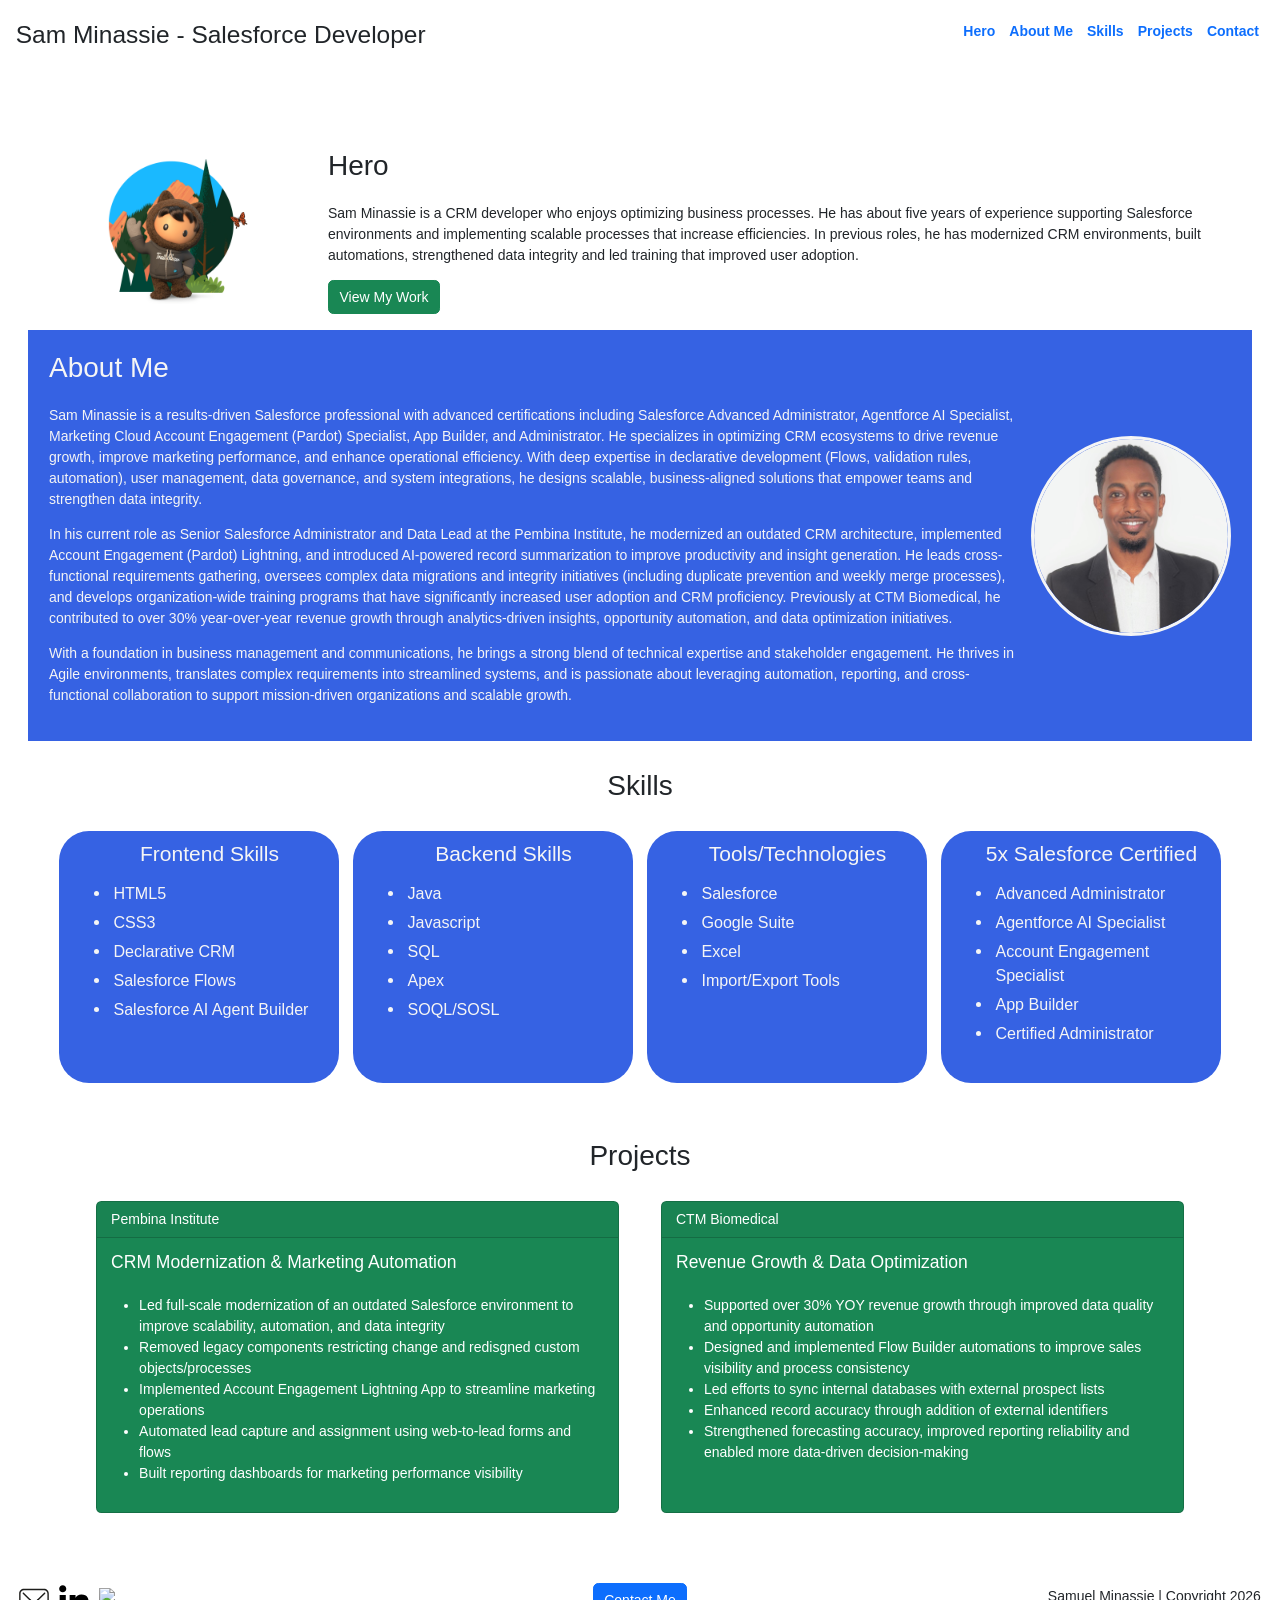
==== index.html @ ef86ed07 "Rename index.html to index.html" ====
<!DOCTYPE html>
<html lang="en">
<head>
    <meta charset="UTF-8">
    <meta name="viewport" content="width=device-width, initial-scale=1.0">
    <link rel="stylesheet" href="styles.css">
    <link href="https://cdn.jsdelivr.net/npm/bootstrap@5.3.8/dist/css/bootstrap.min.css" rel="stylesheet" integrity="sha384-sRIl4kxILFvY47J16cr9ZwB07vP4J8+LH7qKQnuqkuIAvNWLzeN8tE5YBujZqJLB" crossorigin="anonymous">
    <title>Sam Minassie</title>
</head>
<body>
    <header class="header"><h1>Sam Minassie - Salesforce Developer</h1>        
        <nav class="header-nav">
         <ul>
            <li><a href="#hero" class="header-nav-link">Hero</a></li>
            <li><a href="#about-me" class="header-nav-link">About Me</a></li>
            <li><a href="#skills" class="header-nav-link">Skills</a></li>
            <li><a href="#projects" class="header-nav-link">Projects</a></li>
            <li><a href="#contact" class="header-nav-link">Contact</a></li>
         </ul>
        </nav>
    </header>
    <main>
        <div id="hero" class="hero">        
            <div><img src="./images/salesforce avatar astro.png" alt="Salesforce Astro" title="Salesforce Astro"></div>        
            <div class="hero-text">
                <h1>Hero</h1>
                <p>Sam Minassie is a CRM developer who enjoys optimizing business processes. He has about five years of experience supporting Salesforce environments and implementing scalable processes that increase efficiencies. In previous roles, he has modernized CRM environments, built automations, strengthened data integrity and led training that improved user adoption.</p>
                <div><a href="#projects"><button type="button" class="btn btn-success">View My Work</button></a></div> 
            </div>                   
        </div>
        <div id="about-me" class="about-me">
            <div class="about-me-text">
            <h1>About Me</h1>    
            <p>Sam Minassie is a results-driven Salesforce professional with advanced certifications including Salesforce Advanced Administrator, Agentforce AI Specialist, Marketing Cloud Account Engagement (Pardot) Specialist, App Builder, and Administrator. He specializes in optimizing CRM ecosystems to drive revenue growth, improve marketing performance, and enhance operational efficiency. With deep expertise in declarative development (Flows, validation rules, automation), user management, data governance, and system integrations, he designs scalable, business-aligned solutions that empower teams and strengthen data integrity.</p>
            <p>In his current role as Senior Salesforce Administrator and Data Lead at the Pembina Institute, he modernized an outdated CRM architecture, implemented Account Engagement (Pardot) Lightning, and introduced AI-powered record summarization to improve productivity and insight generation. He leads cross-functional requirements gathering, oversees complex data migrations and integrity initiatives (including duplicate prevention and weekly merge processes), and develops organization-wide training programs that have significantly increased user adoption and CRM proficiency. Previously at CTM Biomedical, he contributed to over 30% year-over-year revenue growth through analytics-driven insights, opportunity automation, and data optimization initiatives.</p>
            <p>With a foundation in business management and communications, he brings a strong blend of technical expertise and stakeholder engagement. He thrives in Agile environments, translates complex requirements into streamlined systems, and is passionate about leveraging automation, reporting, and cross-functional collaboration to support mission-driven organizations and scalable growth.</p>
            </div>        
            <div><a href="https://www.linkedin.com/in/samminassie/" target="_blank"><img src="./images/professional-profile-pic.jpeg" alt="Sam Minassie" title="Sam Minassie"></a></div>        
        </div>
        <div id="skills" class="skills">
            <div><h1>Skills</h1></div>
            <div class="icard-container">
            <div class="icard">        
             <h5 class="icard-title">Frontend Skills</h5>
             <div class="icard-text">
                <ul>
                    <li>HTML5</li>
                    <li>CSS3</li>
                    <li>Declarative CRM</li>
                    <li>Salesforce Flows</li>
                    <li>Salesforce AI Agent Builder</li>
                </ul>   
             </div>
            </div>
            <div class="icard">            
                    <h5 class="icard-title">Backend Skills</h5>
                    <div class="icard-text">
                        <ul>
                            <li>Java</li>
                            <li>Javascript</li>
                            <li>SQL</li>
                            <li>Apex</li>
                            <li>SOQL/SOSL</li>
                        </ul>
                    </div>            
            </div>
            <div class="icard">            
                    <h5 class="icard-title">Tools/Technologies</h5>
                    <div class="icard-text">
                        <ul>
                            <li>Salesforce</li>
                            <li>Google Suite</li>
                            <li>Excel</li>
                            <li>Import/Export Tools</li>
                        </ul>
                    </div>            
            </div>
            <div class="icard">            
                    <h5 class="icard-title">5x Salesforce Certified</h5>
                    <div class="icard-text">
                        <ul>
                            <li>Advanced Administrator</li>
                            <li>Agentforce AI Specialist</li>
                            <li>Account Engagement Specialist</li>
                            <li>App Builder</li>
                            <li>Certified Administrator</li>
                        </ul>                    
                        </div>            
            </div>            
            </div>
        </div>
        <div id="projects" class="projects">
            <h1>Projects</h1>
        <div class="project-row">
        <div class="card-container">
            <div class="card text-white bg-success mb-3" style="max-width: 40rem;">
                <div class="card-header">Pembina Institute</div>
                    <div class="card-body">
                    <h5 class="card-title">CRM Modernization & Marketing Automation</h5>
                    <p class="card-text">
                        <ul>
                            <li>Led full-scale modernization of an outdated Salesforce environment to improve scalability, automation, and data integrity</li>
                            <li>Removed legacy components restricting change and redisgned custom objects/processes</li>
                            <li>Implemented Account Engagement Lightning App to streamline marketing operations</li>
                            <li>Automated lead capture and assignment using web-to-lead forms and flows</li>
                            <li>Built reporting dashboards for marketing performance visibility</li>
                        </ul>
                    </p>
                 </div>
                 </div>
        </div>
        <div class="card-container">
            <div class="card text-white bg-success mb-3" style="max-width: 40rem;">
                <div class="card-header">CTM Biomedical</div>
                    <div class="card-body">
                    <h5 class="card-title">Revenue Growth & Data Optimization</h5>
                    <p class="card-text">
                        <ul>
                            <li>Supported over 30% YOY revenue growth through improved data quality and opportunity automation</li>
                            <li>Designed and implemented Flow Builder automations to improve sales visibility and process consistency</li>
                            <li>Led efforts to sync internal databases with external prospect lists</li>
                            <li>Enhanced record accuracy through addition of external identifiers</li>
                            <li>Strengthened forecasting accuracy, improved reporting reliability and enabled more data-driven decision-making</li>
                        </ul>
                    </p>
            </div>
            </div>
            </div>
        </div>
    </main>
    <div class="footer">
        <div class="left">
            <a href="mailto:samuelminassie@gmail.com" target="_blank" alt="Email" title="Email"><img src="./images/email-logo.svg"></a>
            <a href="https://www.linkedin.com/in/samminassie/" target="_blank" alt="Linkedin" title="Linkedin"><img src="./images/linkedin-logo.svg"></a>
            <a href="https://github.com/samuelminassie" target="_blank" alt="Github" title="Github"><img src="./images/github-logo.png"></a>
        </div>
        <div>
            <a href="./contactme.html" target="_blank"><button type="button" class="btn btn-primary">Contact Me</button></a>
        </div>        
        <div class="right">
            <h6>Samuel Minassie | Copyright 2026</h6>
        </div>
    </div>
</body>
</html>
---- styles.css ----
* {
    margin: 0;
    padding: 0;
    font-family: Arial, Helvetica, sans-serif;
    font-size: 14px;
}

.header {    
    /* background-color: rgb(0, 140, 255); */
    display: flex;
    align-items: center;
    padding-left: .25em;        
}
.header h1 {
    justify-content: left;
    display: flex;
    font-size: 1.75em;
    padding-left: .5em;   
}

main {
    padding: 2em;
}

.header-nav {
    display: flex;    
    justify-content: flex-end;    
    margin-left: auto;
}

.header-nav ul {
    display: flex;    
    padding: 0;
    gap: 0px;
    /* color: whitesmoke; */
    justify-content: flex-end;
    padding: 1em;    
    
}

.header-nav li {    
    margin-right: 0px;    
    flex-direction: row;
    list-style-type: none;
    justify-content: flex-end;
    padding: .5em;  
}

.header-nav-link {
    text-decoration: none;
    font-weight: bold;    
}

.header-nav-link:hover {
    /* background-color: dodgerblue; */
    color: rgb(194, 132, 91);
    text-decoration: underline;
}
.hero {
    display: flex;
    margin-top: 3em;
    margin-bottom: 1em;
    
}

.hero h1 {
    font-size: 2em;    
    margin-bottom: .75em;
}

.hero img {
    width: 300px;
    justify-content: flex-start;
}

.hero-text {
    justify-content: flex-end;
    align-content: center;
}

.about-me {
    display: flex;
    justify-content: flex-start;
    background-color: rgb(54, 98, 227);
    color: whitesmoke;
    padding: 1em     
}

.about-me div {
    align-content: center;
}
.about-me-text {
    /* background-color: whitesmoke; */
    justify-content: flex-start;
    margin: .5em .5em;   
}
.about-me-text p {
    margin-top: .5em;
}

.about-me h1 {
    font-size: 2em;    
    margin-bottom: .75em;
    flex: 1 1 150px; 
}

.about-me img {    
    width: 200px;
    border: solid whitesmoke;
    border-radius: 100px;
    justify-content: flex-end;
    align-content: center;
    margin-right: .5em;
    padding: .05%;   
}

.skills {    
    display: grid;
    place-items: center;
    justify-content: center;    
}

.skills h1 {
    font-size: 2em;
    justify-content: center;
    margin: 1em;
    text-align: center;
}
.icard-container {
  display: flex;          /* Makes children align in a row */
  gap: 1em;              /* Space between cards */
}

.icard {
  width: 20rem;
  height: 18rem;
  padding: 10px;
  background: rgb(54, 98, 227);
  border-radius: 30px;
  color: whitesmoke;
  flex: 1 1 150px;
  text-align: center;
}

.icard-title {
    padding-bottom: .25em;
    padding-left: 1em;
    font-size: clamp(1em, 3vw, 1.5em)
}

.icard-text {
    /* padding-top: 2em; */
    padding-left: 1em;
    align-content: center;
    flex-wrap: wrap;    
    }

.icard-text li {
    font-size: clamp(.75em, 2.5vw, 1.15em);
    padding: .15em .15em;
    flex-wrap: wrap;   
    text-align: left;
}

.projects {
    display: flex;
    margin-top: 2em;    
    align-items: center;
    flex-direction: column;

}

.projects h1 {    
    text-align: center;
    margin: 1em;
    font-size: 2em;
}

.project-row {
    display: flex;
    gap: 3em;
    justify-content: center;
    align-content: center;
}

.card-container {         
    display: inline-flex;
    gap: 3em;
    width: 45%;    
}

.card-title {
    padding-bottom: 0.5em;
    font-size: 1.25em;
}

.card-subtitle {
    padding-bottom: 1em;
    font-size: 1.05em;
}

.card-text li {
    padding: .5em .5em;
}

.footer {
    display: flex;
    align-items: center;
    margin-top: 2em;
    margin-bottom: .5em;
}

.left {
    flex: 1;
    display: flex;
    padding-left: 1.5%;
    gap: 10px;    
}

.left img {    
    width: 30px;
    height: auto;    
}

.right {
    display: flex;
    flex: 1;
    justify-content: flex-end;
    padding-right: 1.5%;
}

@media (max-width: 768px) {
    .footer {
        flex-direction: column; /*items stack on small screens*/
        align-items: center;
        text-align: center;
    }

    .left, .right {
        justify-content: center;
        flex: none;
    }

    .left {
        gap: 15px; /* slightly bigger gap on mobile */
        margin-bottom: 0.5em;
    }

    .right h6 {
        font-size: 0.9rem;
    }

    .hero img {
        width: clamp(150px, 25vw, 300px);
        height: auto;
    }
    .about-me img {
        width: clamp(120px, 20vw, 200px);
        height: auto;
    }

    .icard-container {
        flex-wrap: wrap; /*cards wrap on smaller screens */
        justify-content: center;
    }

    .icard {
        flex: 1 1 250px; /* min width for cards */
        max-width: 300px;
        margin-bottom: 1em;
    }
}
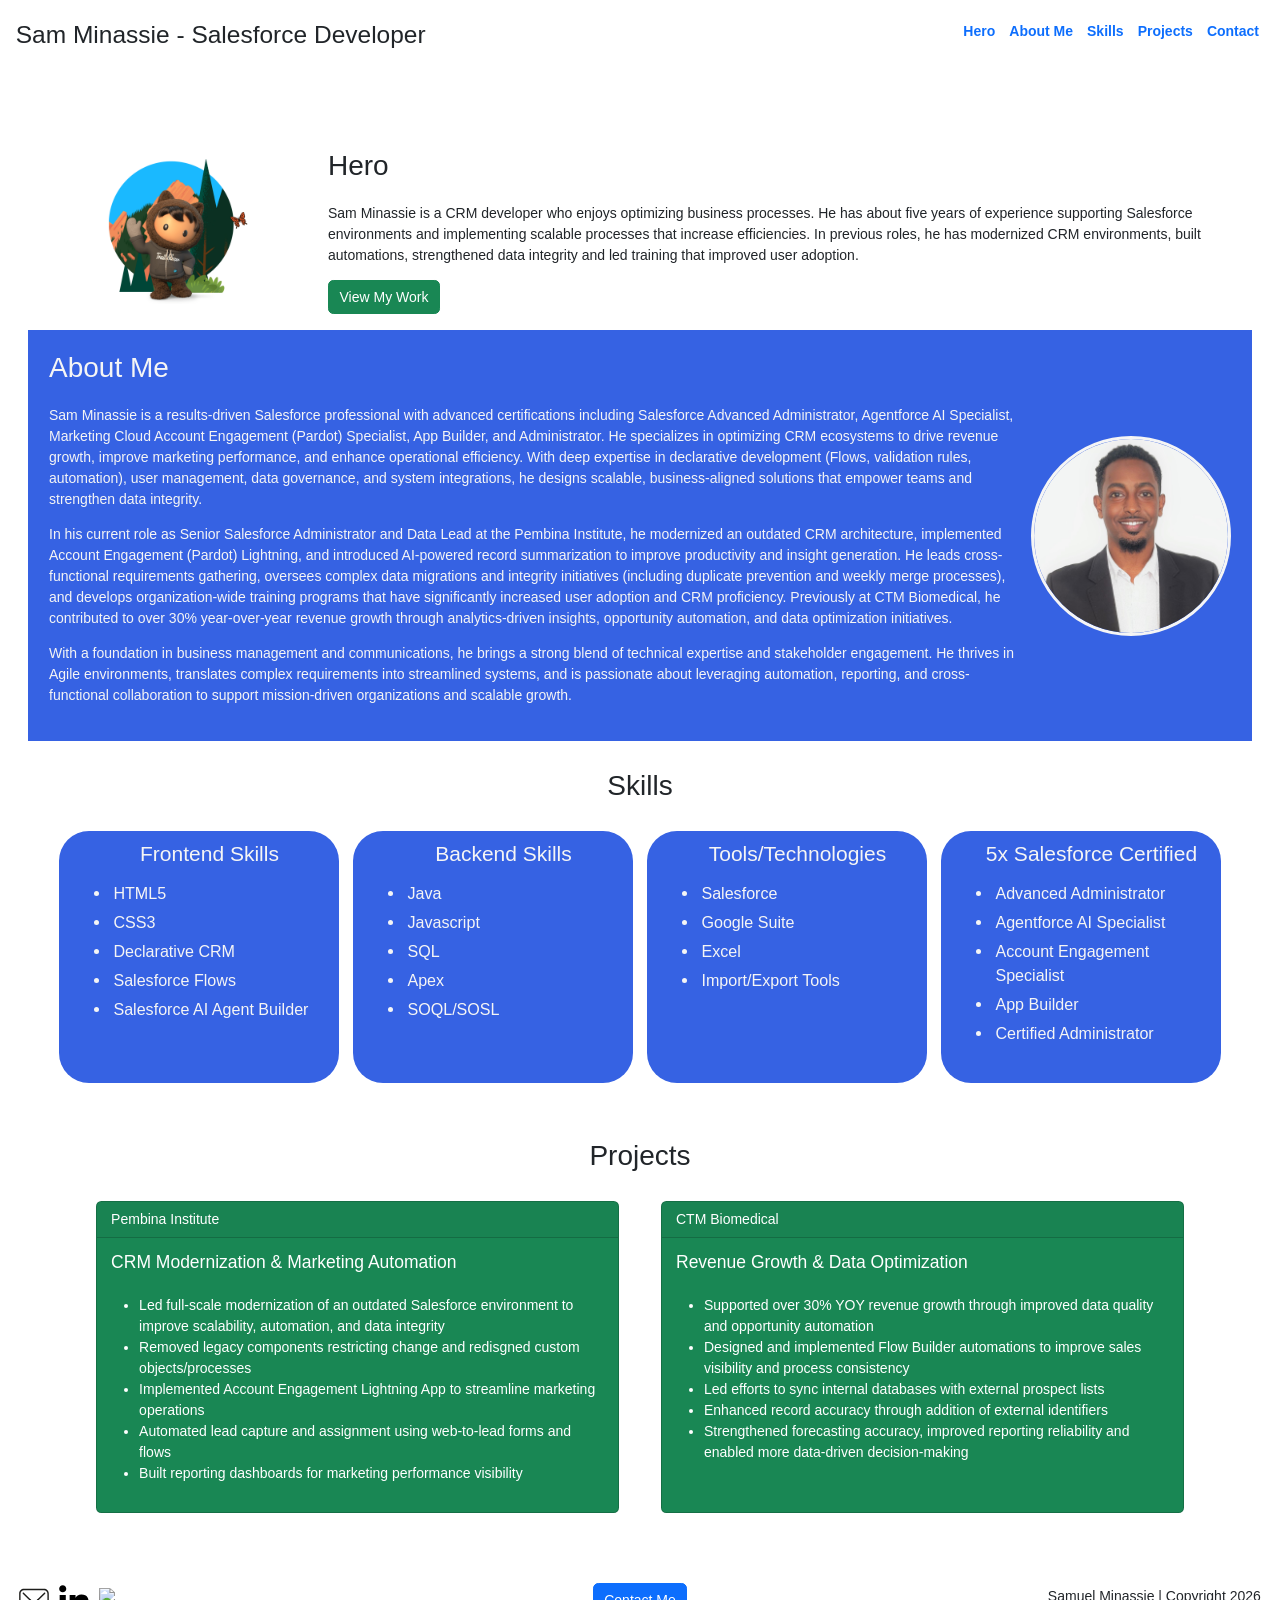
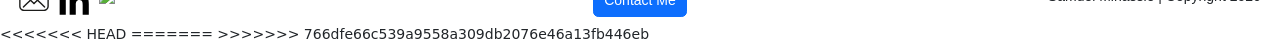
==== commit 5dd1f565: "github logo fix" ====
--- a/index.html
+++ b/index.html
@@ -132,7 +132,7 @@
         <div class="left">
             <a href="mailto:samuelminassie@gmail.com" target="_blank" alt="Email" title="Email"><img src="./images/email-logo.svg"></a>
             <a href="https://www.linkedin.com/in/samminassie/" target="_blank" alt="Linkedin" title="Linkedin"><img src="./images/linkedin-logo.svg"></a>
-            <a href="https://github.com/samuelminassie" target="_blank" alt="Github" title="Github"><img src="./images/github-logo.png"></a>
+            <a href="https://github.com/samuelminassie" target="_blank" alt="Github" title="Github"><img src="./images/github-logo-update.svg"></a>
         </div>
         <div>
             <a href="./contactme.html" target="_blank"><button type="button" class="btn btn-primary">Contact Me</button></a>
@@ -142,4 +142,8 @@
         </div>
     </div>
 </body>
+<<<<<<< HEAD
 </html>
+=======
+</html>
+>>>>>>> 766dfe66c539a9558a309db2076e46a13fb446eb
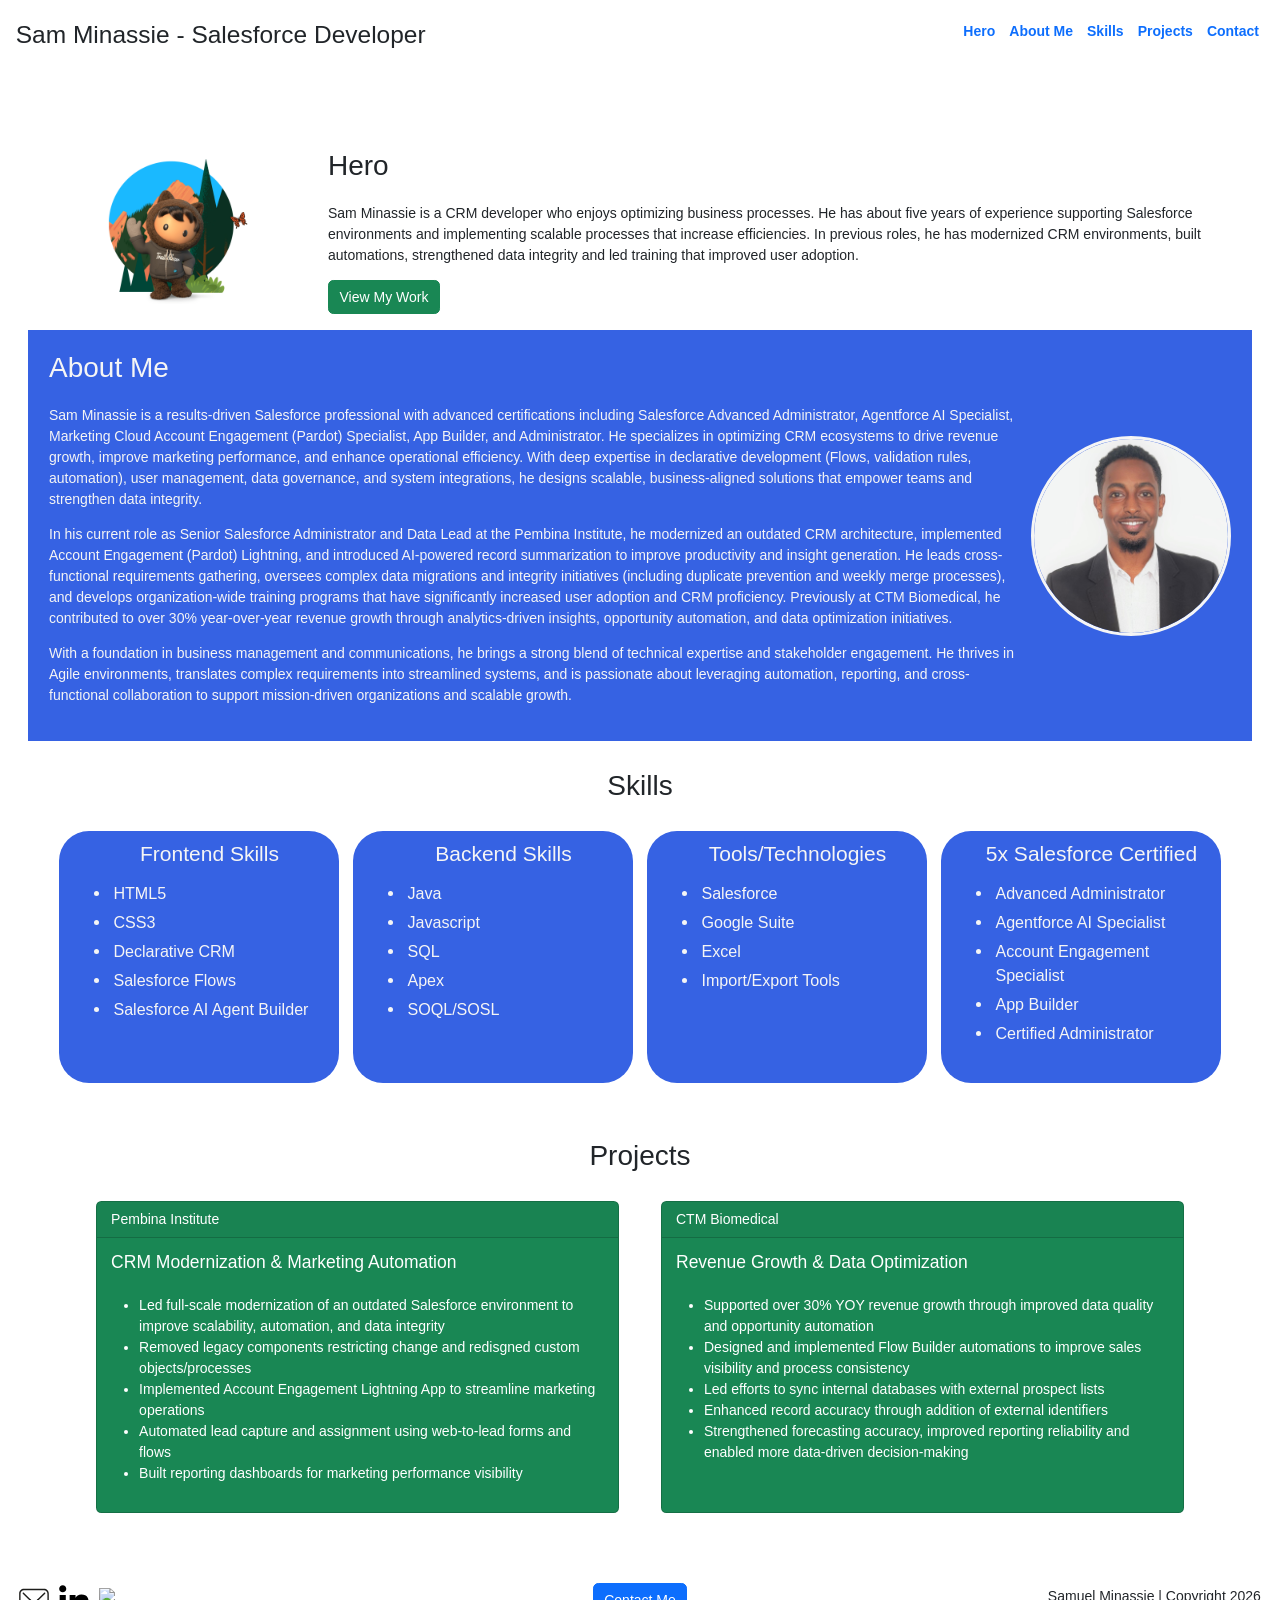
==== commit 40414477: "final github logo fix" ====
--- a/index.html
+++ b/index.html
@@ -142,8 +142,4 @@
         </div>
     </div>
 </body>
-<<<<<<< HEAD
 </html>
-=======
-</html>
->>>>>>> 766dfe66c539a9558a309db2076e46a13fb446eb
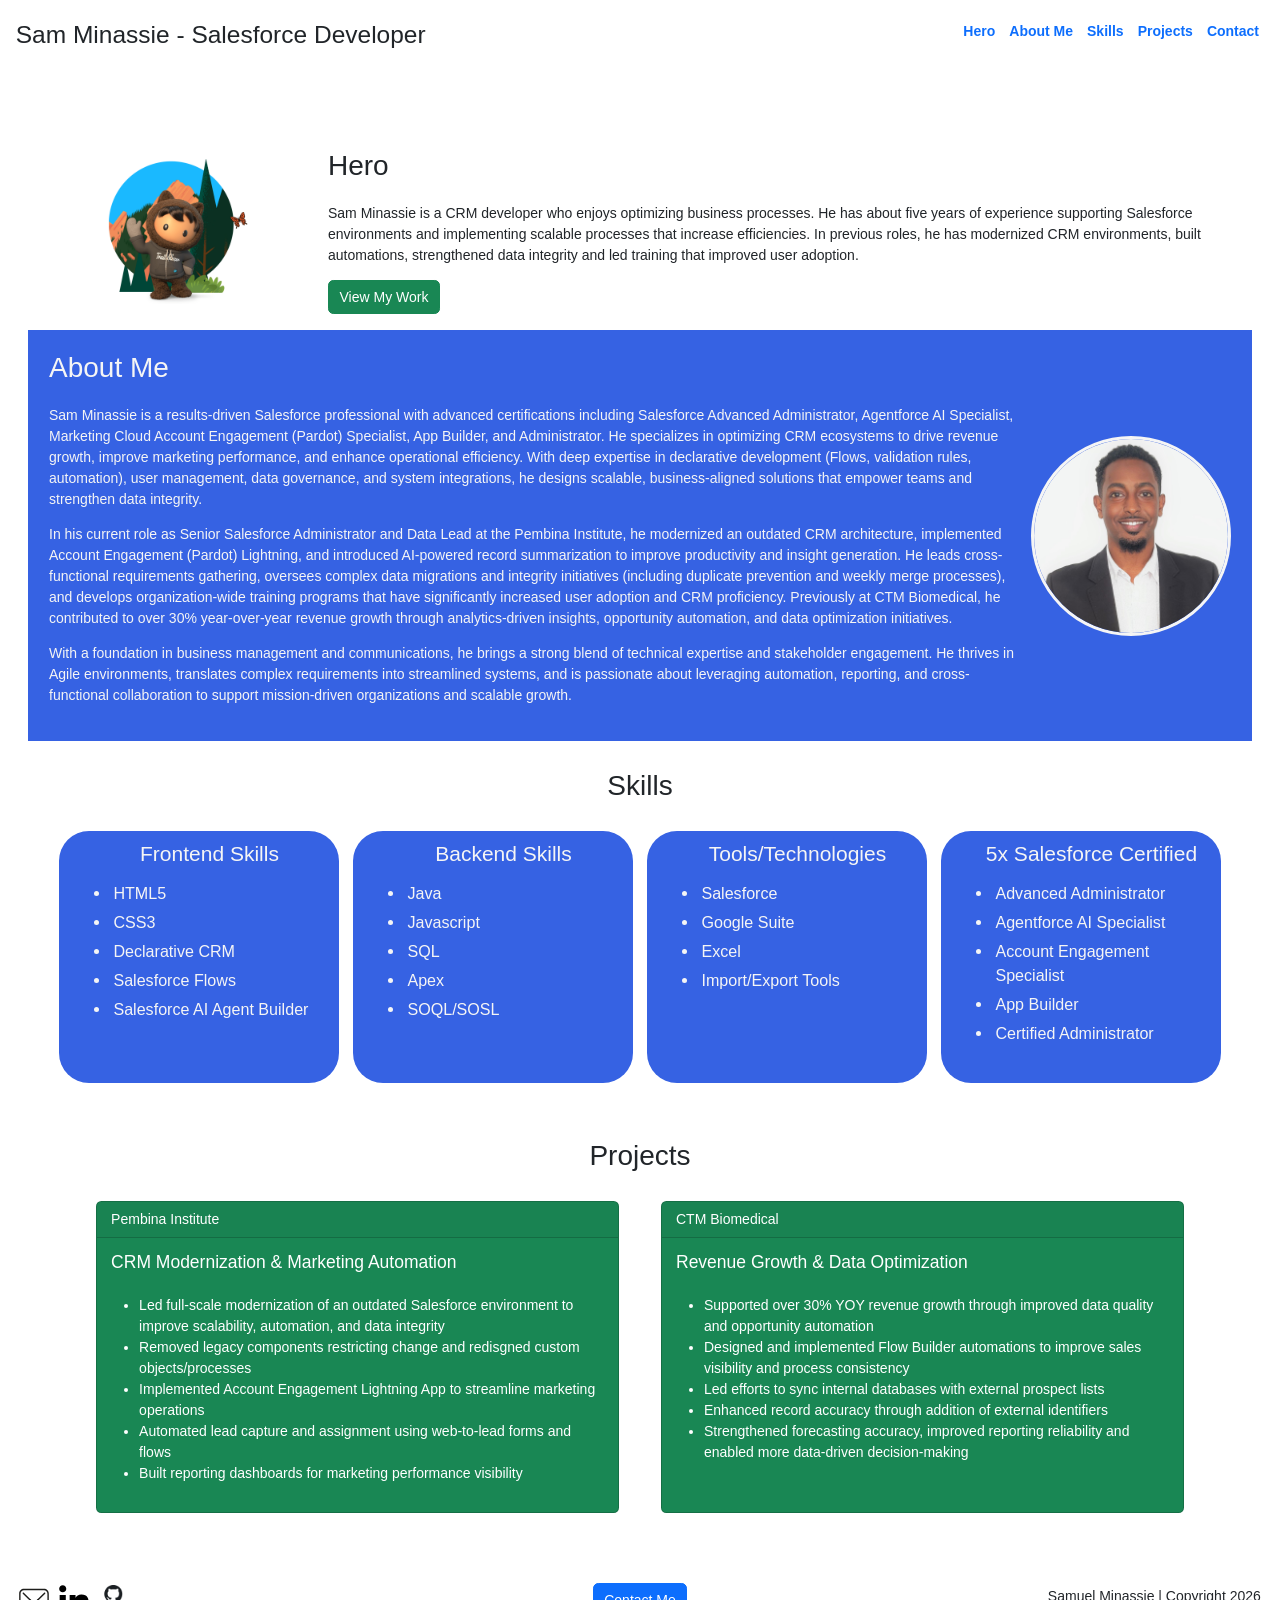
==== commit 64344e8a: "logo and contact link fix" ====
--- a/index.html
+++ b/index.html
@@ -128,11 +128,11 @@
             </div>
         </div>
     </main>
-    <div class="footer">
+    <div id="#contact" class="footer">
         <div class="left">
             <a href="mailto:samuelminassie@gmail.com" target="_blank" alt="Email" title="Email"><img src="./images/email-logo.svg"></a>
             <a href="https://www.linkedin.com/in/samminassie/" target="_blank" alt="Linkedin" title="Linkedin"><img src="./images/linkedin-logo.svg"></a>
-            <a href="https://github.com/samuelminassie" target="_blank" alt="Github" title="Github"><img src="./images/github-logo-update.svg"></a>
+            <a href="https://github.com/samuelminassie" target="_blank" alt="Github" title="Github"><img src="./images/github-logo.png"></a>
         </div>
         <div>
             <a href="./contactme.html" target="_blank"><button type="button" class="btn btn-primary">Contact Me</button></a>
